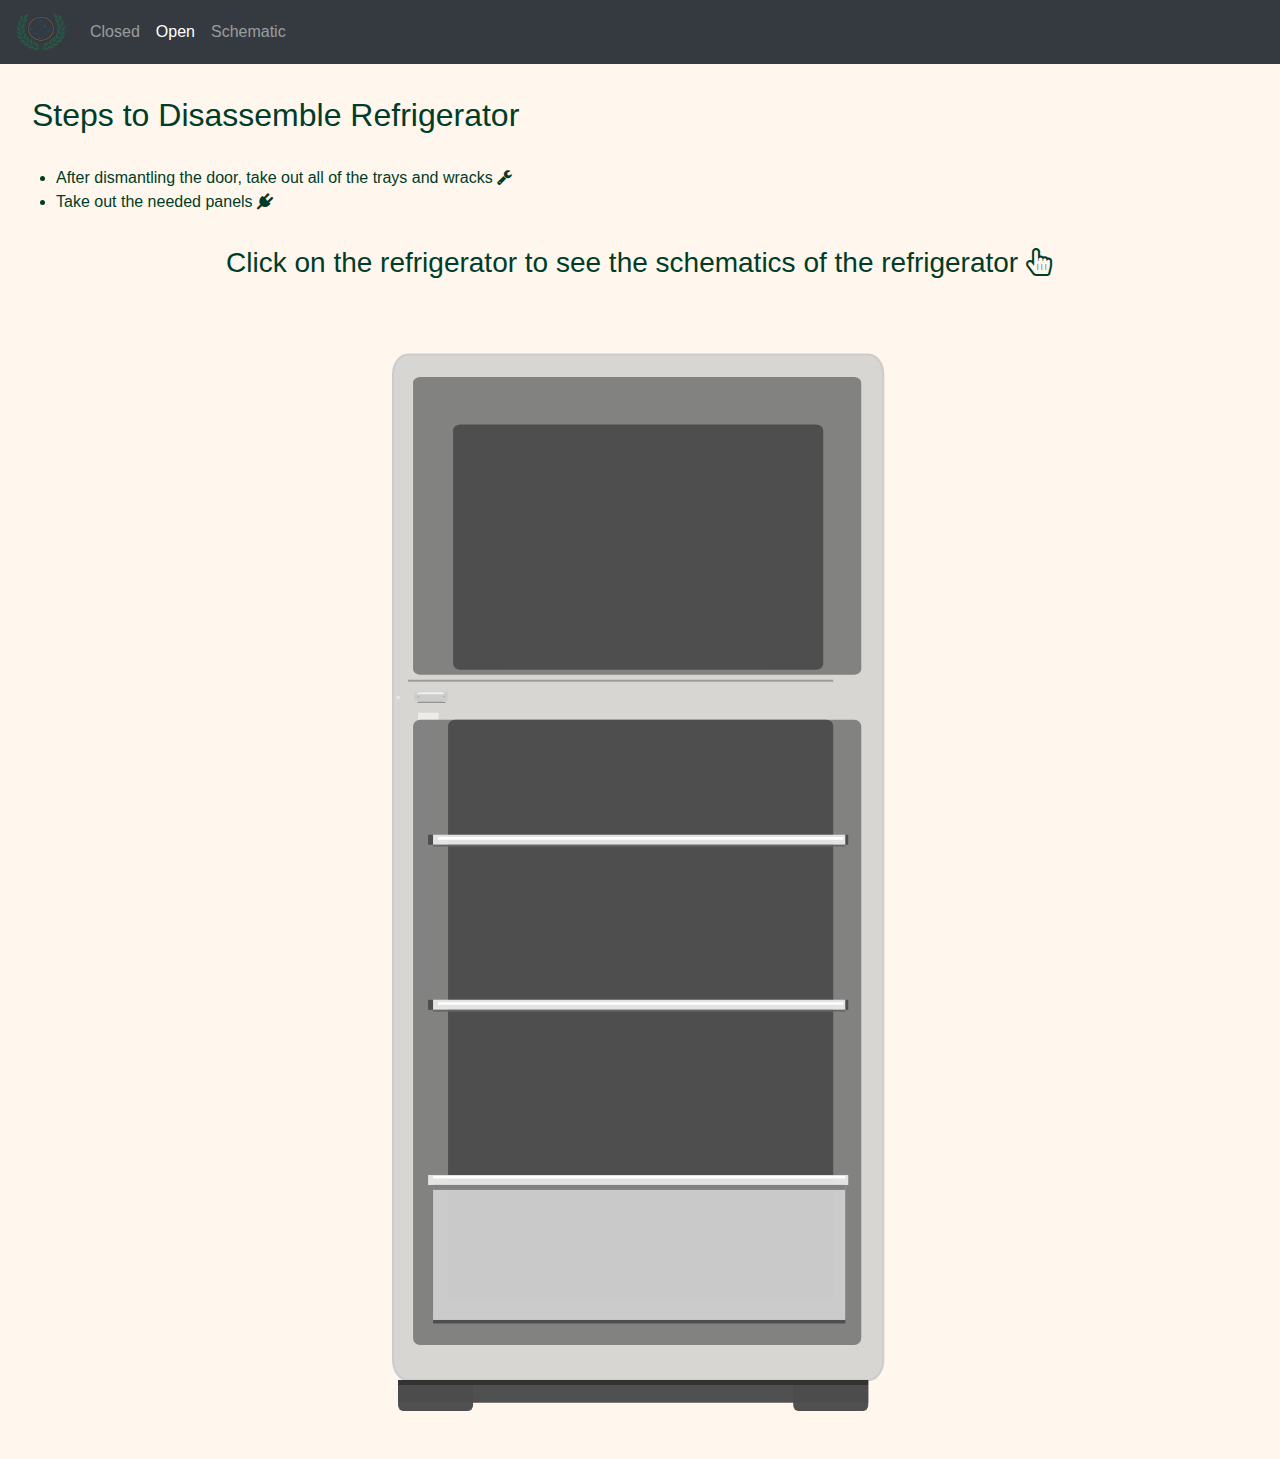
==== Open.html @ cf0338cd "Get the application ready to show" ====
<!DOCTYPE html>
<html>
	<head>
		<title>Refrigerator Teardown - Open</title>
				
		
		<script src="https://code.jquery.com/jquery-3.3.1.slim.min.js" integrity="sha384-q8i/X+965DzO0rT7abK41JStQIAqVgRVzpbzo5smXKp4YfRvH+8abtTE1Pi6jizo" crossorigin="anonymous"></script>
		<script src="https://cdnjs.cloudflare.com/ajax/libs/popper.js/1.14.7/umd/popper.min.js" integrity="sha384-UO2eT0CpHqdSJQ6hJty5KVphtPhzWj9WO1clHTMGa3JDZwrnQq4sF86dIHNDz0W1" crossorigin="anonymous"></script>
		<script src="https://stackpath.bootstrapcdn.com/bootstrap/4.3.1/js/bootstrap.min.js" integrity="sha384-JjSmVgyd0p3pXB1rRibZUAYoIIy6OrQ6VrjIEaFf/nJGzIxFDsf4x0xIM+B07jRM" crossorigin="anonymous"></script>
		
		<link rel="stylesheet" href="https://stackpath.bootstrapcdn.com/bootstrap/4.3.1/css/bootstrap.min.css" integrity="sha384-ggOyR0iXCbMQv3Xipma34MD+dH/1fQ784/j6cY/iJTQUOhcWr7x9JvoRxT2MZw1T" crossorigin="anonymous">
		<link href="https://stackpath.bootstrapcdn.com/font-awesome/4.7.0/css/font-awesome.min.css" rel="stylesheet" integrity="sha384-wvfXpqpZZVQGK6TAh5PVlGOfQNHSoD2xbE+QkPxCAFlNEevoEH3Sl0sibVcOQVnN" crossorigin="anonymous">
		<link rel="stylesheet" href="assets/css/style.css">
	</head>
	
	<body>

<!-- ===================  NAVBAR AT TOP  =================== -->
<nav class="navbar navbar-expand-md bg-dark navbar-dark">
  <a class="navbar-brand" href="#"> <img src="assets/images/Blue-Racer-Technologies-LLC-Logo-V4_small.png" alt="Blue Racer Logo"  class="img-responsive picture" ></a>
   <button class="navbar-toggler" data-toggle="collapse" data-target="#collapsibleNavbar">
    <span class="navbar-toggler-icon"></span>
  </button>
  <div class="collapse navbar-collapse" id="collapsibleNavbar">
    <ul class="navbar-nav">
      <li class="nav-item">
        <a class="nav-link" href="index.html">Closed</a>
      </li>
      <li class="nav-item">
        <a class="nav-link active" href="open.html">Open</a>
      </li>
      <li class="nav-item">
        <a class="nav-link" href="Schematic.html">Schematic</a>
      </li>    
    </ul>
  </div>  
</nav>

<!-- ======================================================== -->
		
		<h2>Steps to Disassemble Refrigerator</h2>
		<ul class="UlSpacing">
			<li>After dismantling the door, take out all of the trays and wracks <i class="fa fa-wrench"></i></li> 
			<li>Take out the needed panels <i class="fa fa-plug"></i></li>
		</ul>
		<h3>Click on the refrigerator to see the schematics of the refrigerator <i class="fa fa-hand-pointer-o"></i> </h3>

<!-- ========================== SVG FRIDGE ============================== -->

		<div class="testImg">
		<a href="Schematic.html">
		<img src="assets/images/fridgeOpen.svg" >
		</a>
		</div>
<!-- ======================================================== -->

		
		<br>
		
<footer class="section footer-classic context-dark bg-image" style="background: #2d3246;">
</footer>
	</body>
</html>
---- assets/css/style.css ----
body{
	Color: #003c28;
	background-color: #fff7ed;
	font-size: 1rem;
}

h1 {
	margin: 1rem;
	text-align: center
}

h2 {
	margin: 2rem;
}

h3{
	margin: 2rem;
	text-align:center;
}

li{
	font-size: 1rem;
}

.UlSpacing{
	margin: 1rem
}

li.ArialBlack{
	font-family: "Arial Black", Gadget, sans-serif;
}

li.ArialBody{
	  font-family: "Arial Body";
}

li.HelveticaHeader{
	font-family: "Helvetica Header";
}


li.HelveticaBody{
	font-family: "Helvetica Body";
}


li.TimesNewRomanHeader{
	font-family: "Times New Roman Header";
}


li.TimesNewRoman{
	font-family: "Times New Roman";
}


li.TimesHeader{
	font-family: "Times Header";
}

li.TimesBodyCopy{
	font-family: "Times Body Copy";
}

li.CourierNewHeader{
	font-family: "Courier New Header";
}

li.CourierNew{
	font-family: "Courier New";
}

li.CourierHeader{
	font-family: "Courier Header";
}

li.CourierBodyCopy{
	font-family: "Courier Body Copy";
}


li.VerdanaHeader{
	font-family: "Verdana Header";
}

li.Verdana{
	font-family: "Verdana";
}

li.GeorgiaHeader{
	font-family: "Georgia Header";
}

li.Georgia{
	font-family: "Georgia";
}

li.PalatinoHeader{
	font-family: "Palatino Header";
}

li.Palatino{
	font-family: Palatino
}

li.GaramondHeader{
	font-family: "Garamond Header";
}

li.Garamond{
	font-family: "Garamond";
}

li.BookmanHeader{
	font-family: "Bookman Header";
}

li.Bookman{
	font-family: "Bookman";
}

li.ComicSansMsHeader{
	font-family: "Comic";
}

li.ComicSansMs{
	font-family: "Comic Sans MS";
}

li.TrebuchetMS{
	font-family: "Trebuchet MS";
}

li.Impact{
	font-family: "Impact"
}

figure{
	margin: 3rem;
}

form{
	margin: 3rem;
}

#ParalaxScrolling{
		background: linear-gradient(rgba(255,255,255,1.5), transparent), url('../../assets/images/Glitch glow gif by Erica Anderson.gif') 50% 0 repeat fixed;
	min-height: 300px;
	padding: 40px;
}

.testImg{
	text-align:center;
}
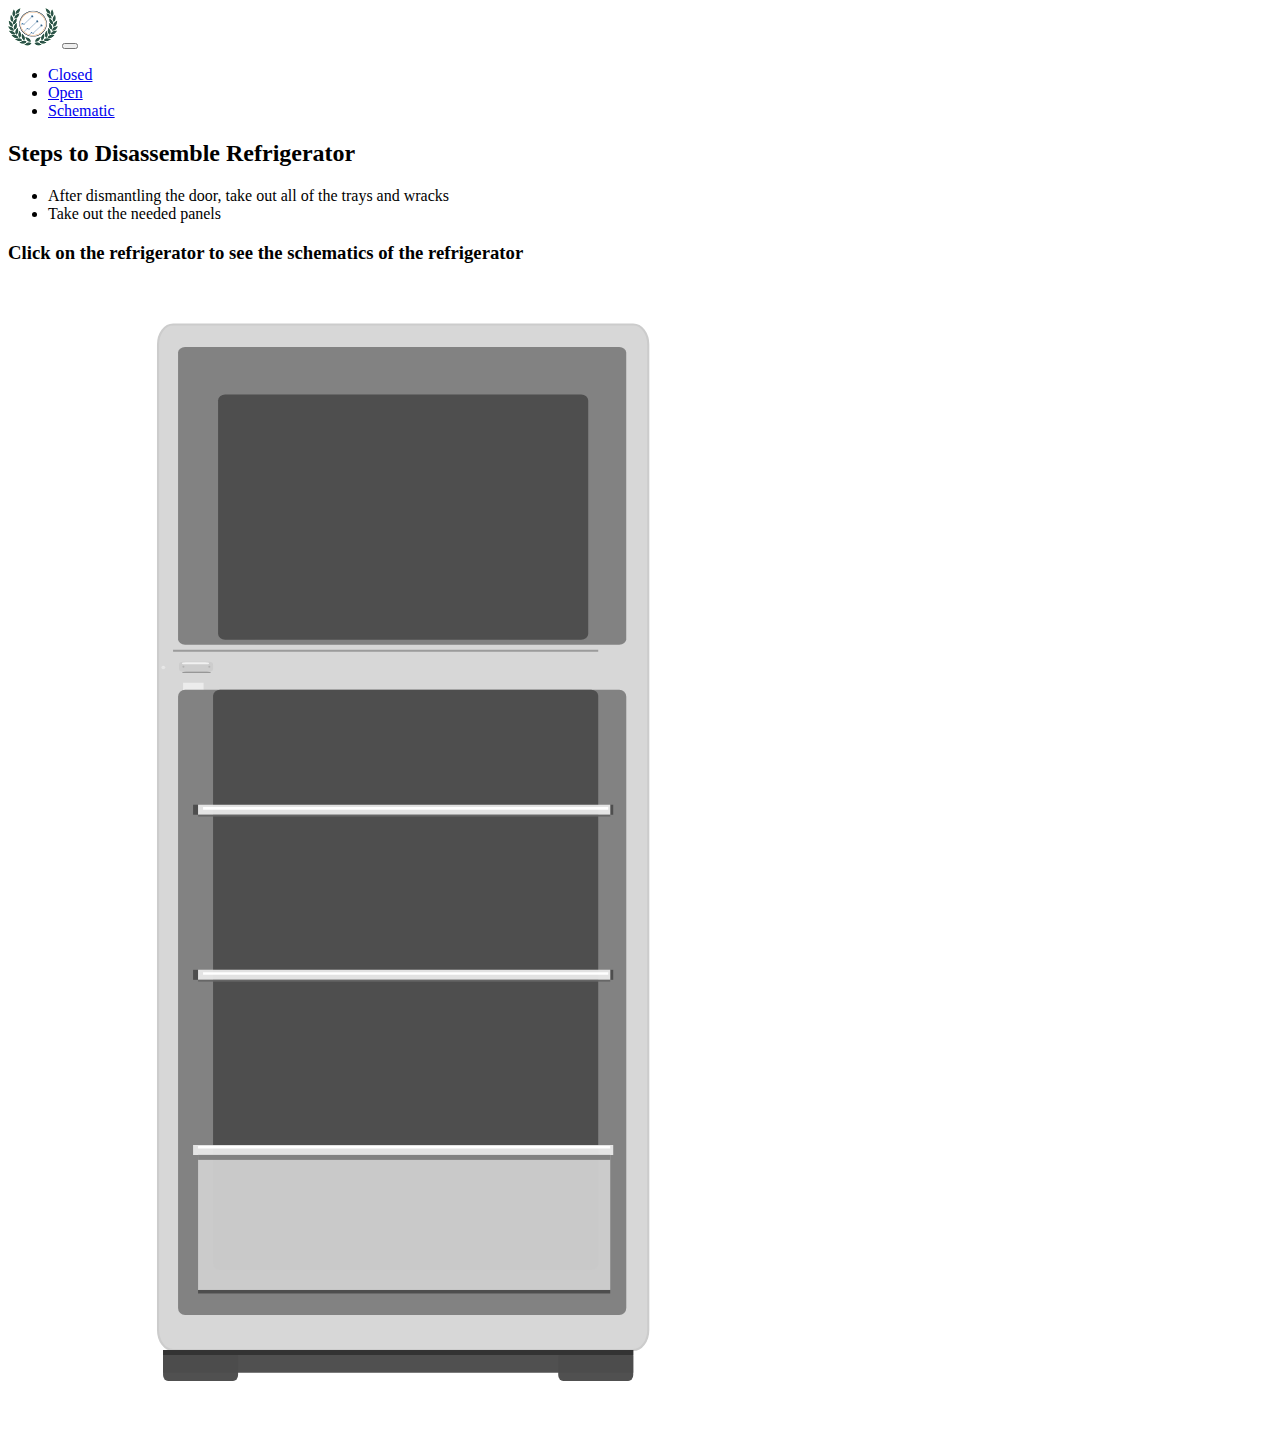
==== commit 0f29e2e2: "Add remaining pages" ====
--- a/Open.html
+++ b/Open.html
@@ -3,14 +3,42 @@
 	<head>
 		<title>Refrigerator Teardown - Open</title>
 				
+
+
+		<script type="text/javascript"
+		 src="assets/jquery-3.4.1.js"
+		>
+		</script>
+						
 		
-		<script src="https://code.jquery.com/jquery-3.3.1.slim.min.js" integrity="sha384-q8i/X+965DzO0rT7abK41JStQIAqVgRVzpbzo5smXKp4YfRvH+8abtTE1Pi6jizo" crossorigin="anonymous"></script>
-		<script src="https://cdnjs.cloudflare.com/ajax/libs/popper.js/1.14.7/umd/popper.min.js" integrity="sha384-UO2eT0CpHqdSJQ6hJty5KVphtPhzWj9WO1clHTMGa3JDZwrnQq4sF86dIHNDz0W1" crossorigin="anonymous"></script>
-		<script src="https://stackpath.bootstrapcdn.com/bootstrap/4.3.1/js/bootstrap.min.js" integrity="sha384-JjSmVgyd0p3pXB1rRibZUAYoIIy6OrQ6VrjIEaFf/nJGzIxFDsf4x0xIM+B07jRM" crossorigin="anonymous"></script>
+		</script>
+		<script type="text/javascript"
+		 src="assets/js/bootstrap.js"
+		>
+		</script>
 		
-		<link rel="stylesheet" href="https://stackpath.bootstrapcdn.com/bootstrap/4.3.1/css/bootstrap.min.css" integrity="sha384-ggOyR0iXCbMQv3Xipma34MD+dH/1fQ784/j6cY/iJTQUOhcWr7x9JvoRxT2MZw1T" crossorigin="anonymous">
-		<link href="https://stackpath.bootstrapcdn.com/font-awesome/4.7.0/css/font-awesome.min.css" rel="stylesheet" integrity="sha384-wvfXpqpZZVQGK6TAh5PVlGOfQNHSoD2xbE+QkPxCAFlNEevoEH3Sl0sibVcOQVnN" crossorigin="anonymous">
-		<link rel="stylesheet" href="assets/css/style.css">
+				<script type="text/javascript"
+		 src="assets/js/bootstrap.js.map"
+		>
+		</script>
+		
+		
+		<link rel="stylesheet" href="assets/css/bootstrap.css">
+		<link rel="stylesheet" href="assets/css/bootstrap-grid.css">
+		<link rel="stylesheet" href="assets/css/bootstrap-reboot.css">
+		
+		</script>
+
+		
+		<script type="text/javascript"
+		 src="assets/fontawesome-free-5.9.0-web/js/all.js"
+		>
+		
+		</script>
+		
+		<link rel="stylesheet" href="assets/fontawesome-free-5.9.0-web/css/all.css">
+		
+		<link rel="stylesheet" href="assets/style.css">
 	</head>
 	
 	<body>
@@ -40,10 +68,10 @@
 		
 		<h2>Steps to Disassemble Refrigerator</h2>
 		<ul class="UlSpacing">
-			<li>After dismantling the door, take out all of the trays and wracks <i class="fa fa-wrench"></i></li> 
+			<li>After dismantling the door, take out all of the trays and wracks <i class="fa fa-tools"></i></li> 
 			<li>Take out the needed panels <i class="fa fa-plug"></i></li>
 		</ul>
-		<h3>Click on the refrigerator to see the schematics of the refrigerator <i class="fa fa-hand-pointer-o"></i> </h3>
+		<h3>Click on the refrigerator to see the schematics of the refrigerator <i class="fas fa-mouse-pointer"></i> </h3>
 
 <!-- ========================== SVG FRIDGE ============================== -->
 
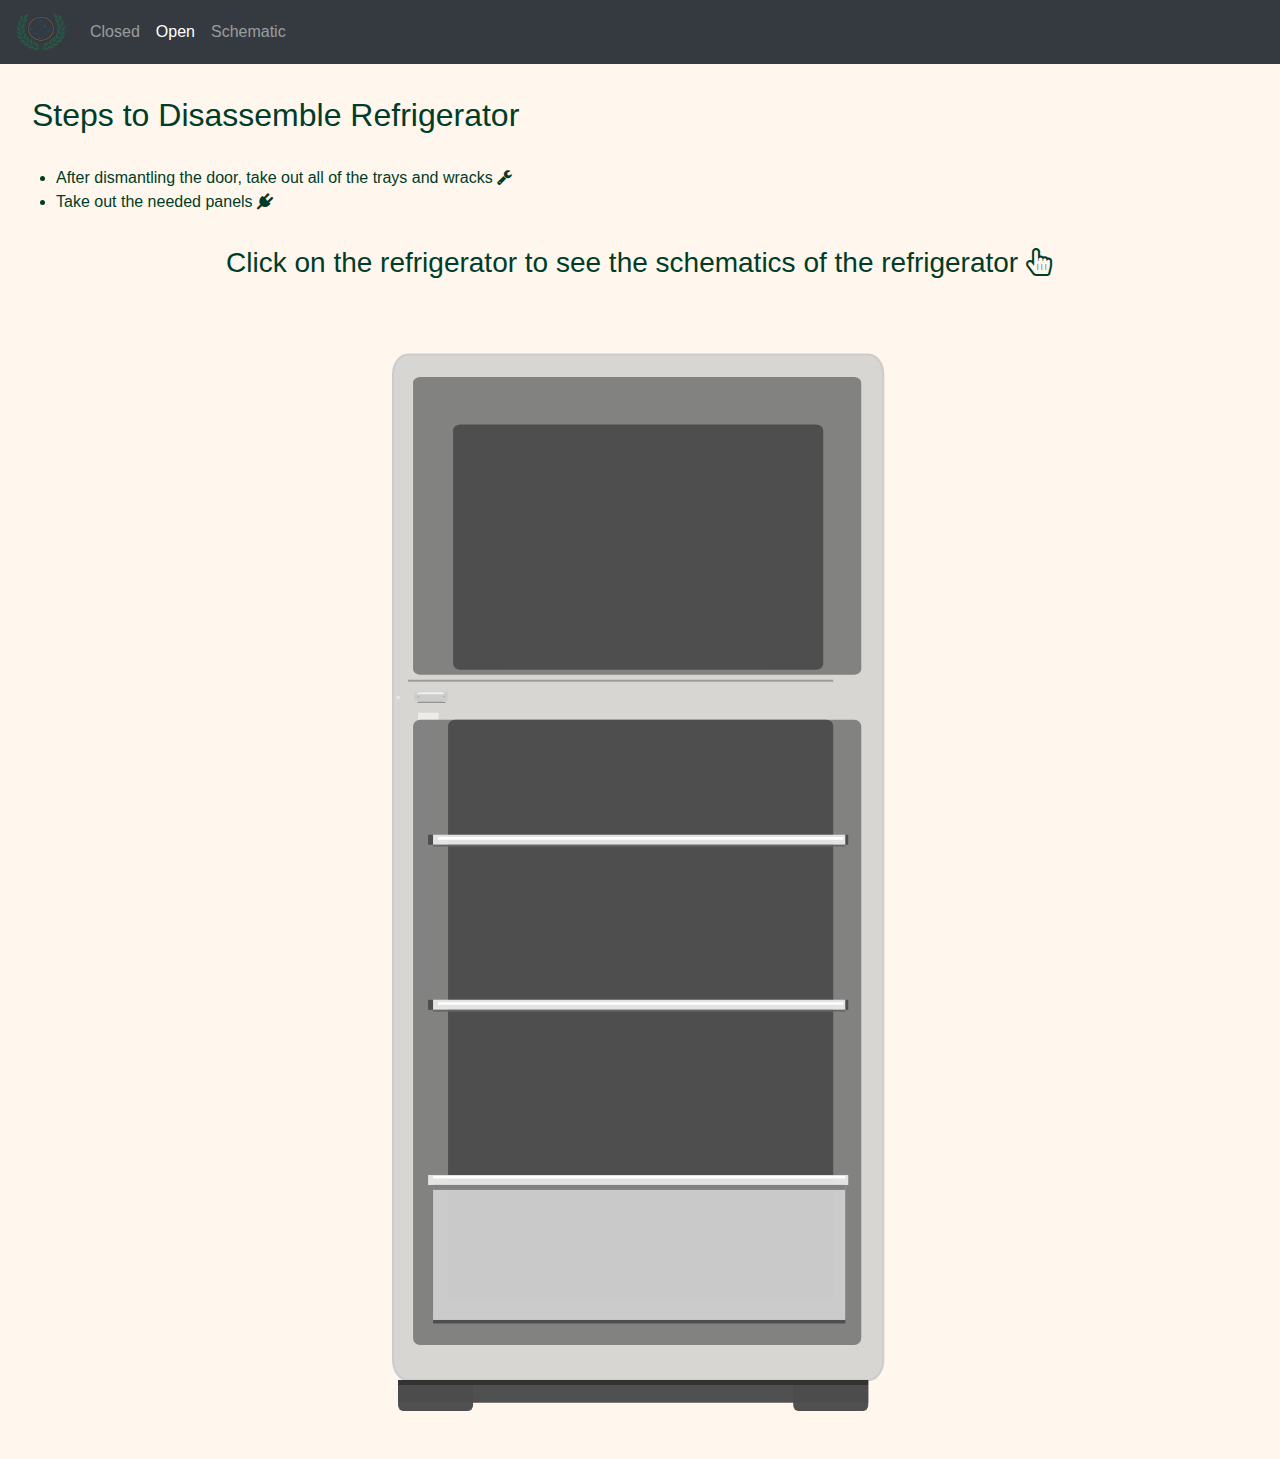
==== commit a39b7c85: "Update the document" ====
--- a/Open.html
+++ b/Open.html
@@ -3,42 +3,14 @@
 	<head>
 		<title>Refrigerator Teardown - Open</title>
 				
-
-
-		<script type="text/javascript"
-		 src="assets/jquery-3.4.1.js"
-		>
-		</script>
-						
 		
-		</script>
-		<script type="text/javascript"
-		 src="assets/js/bootstrap.js"
-		>
-		</script>
+		<script src="https://code.jquery.com/jquery-3.3.1.slim.min.js" integrity="sha384-q8i/X+965DzO0rT7abK41JStQIAqVgRVzpbzo5smXKp4YfRvH+8abtTE1Pi6jizo" crossorigin="anonymous"></script>
+		<script src="https://cdnjs.cloudflare.com/ajax/libs/popper.js/1.14.7/umd/popper.min.js" integrity="sha384-UO2eT0CpHqdSJQ6hJty5KVphtPhzWj9WO1clHTMGa3JDZwrnQq4sF86dIHNDz0W1" crossorigin="anonymous"></script>
+		<script src="https://stackpath.bootstrapcdn.com/bootstrap/4.3.1/js/bootstrap.min.js" integrity="sha384-JjSmVgyd0p3pXB1rRibZUAYoIIy6OrQ6VrjIEaFf/nJGzIxFDsf4x0xIM+B07jRM" crossorigin="anonymous"></script>
 		
-				<script type="text/javascript"
-		 src="assets/js/bootstrap.js.map"
-		>
-		</script>
-		
-		
-		<link rel="stylesheet" href="assets/css/bootstrap.css">
-		<link rel="stylesheet" href="assets/css/bootstrap-grid.css">
-		<link rel="stylesheet" href="assets/css/bootstrap-reboot.css">
-		
-		</script>
-
-		
-		<script type="text/javascript"
-		 src="assets/fontawesome-free-5.9.0-web/js/all.js"
-		>
-		
-		</script>
-		
-		<link rel="stylesheet" href="assets/fontawesome-free-5.9.0-web/css/all.css">
-		
-		<link rel="stylesheet" href="assets/style.css">
+		<link rel="stylesheet" href="https://stackpath.bootstrapcdn.com/bootstrap/4.3.1/css/bootstrap.min.css" integrity="sha384-ggOyR0iXCbMQv3Xipma34MD+dH/1fQ784/j6cY/iJTQUOhcWr7x9JvoRxT2MZw1T" crossorigin="anonymous">
+		<link href="https://stackpath.bootstrapcdn.com/font-awesome/4.7.0/css/font-awesome.min.css" rel="stylesheet" integrity="sha384-wvfXpqpZZVQGK6TAh5PVlGOfQNHSoD2xbE+QkPxCAFlNEevoEH3Sl0sibVcOQVnN" crossorigin="anonymous">
+		<link rel="stylesheet" href="assets/css/style.css">
 	</head>
 	
 	<body>
@@ -68,10 +40,10 @@
 		
 		<h2>Steps to Disassemble Refrigerator</h2>
 		<ul class="UlSpacing">
-			<li>After dismantling the door, take out all of the trays and wracks <i class="fa fa-tools"></i></li> 
+			<li>After dismantling the door, take out all of the trays and wracks <i class="fa fa-wrench"></i></li> 
 			<li>Take out the needed panels <i class="fa fa-plug"></i></li>
 		</ul>
-		<h3>Click on the refrigerator to see the schematics of the refrigerator <i class="fas fa-mouse-pointer"></i> </h3>
+		<h3>Click on the refrigerator to see the schematics of the refrigerator <i class="fa fa-hand-pointer-o"></i> </h3>
 
 <!-- ========================== SVG FRIDGE ============================== -->
 
--- a/assets/css/style.css
+++ b/assets/css/style.css
@@ -0,0 +1,154 @@
+body{
+	Color: #003c28;
+	background-color: #fff7ed;
+	font-size: 1rem;
+}
+
+h1 {
+	margin: 1rem;
+	text-align: center
+}
+
+h2 {
+	margin: 2rem;
+}
+
+h3{
+	margin: 2rem;
+	text-align:center;
+}
+
+li{
+	font-size: 1rem;
+}
+
+.UlSpacing{
+	margin: 1rem
+}
+
+li.ArialBlack{
+	font-family: "Arial Black", Gadget, sans-serif;
+}
+
+li.ArialBody{
+	  font-family: "Arial Body";
+}
+
+li.HelveticaHeader{
+	font-family: "Helvetica Header";
+}
+
+
+li.HelveticaBody{
+	font-family: "Helvetica Body";
+}
+
+
+li.TimesNewRomanHeader{
+	font-family: "Times New Roman Header";
+}
+
+
+li.TimesNewRoman{
+	font-family: "Times New Roman";
+}
+
+
+li.TimesHeader{
+	font-family: "Times Header";
+}
+
+li.TimesBodyCopy{
+	font-family: "Times Body Copy";
+}
+
+li.CourierNewHeader{
+	font-family: "Courier New Header";
+}
+
+li.CourierNew{
+	font-family: "Courier New";
+}
+
+li.CourierHeader{
+	font-family: "Courier Header";
+}
+
+li.CourierBodyCopy{
+	font-family: "Courier Body Copy";
+}
+
+
+li.VerdanaHeader{
+	font-family: "Verdana Header";
+}
+
+li.Verdana{
+	font-family: "Verdana";
+}
+
+li.GeorgiaHeader{
+	font-family: "Georgia Header";
+}
+
+li.Georgia{
+	font-family: "Georgia";
+}
+
+li.PalatinoHeader{
+	font-family: "Palatino Header";
+}
+
+li.Palatino{
+	font-family: Palatino
+}
+
+li.GaramondHeader{
+	font-family: "Garamond Header";
+}
+
+li.Garamond{
+	font-family: "Garamond";
+}
+
+li.BookmanHeader{
+	font-family: "Bookman Header";
+}
+
+li.Bookman{
+	font-family: "Bookman";
+}
+
+li.ComicSansMsHeader{
+	font-family: "Comic";
+}
+
+li.ComicSansMs{
+	font-family: "Comic Sans MS";
+}
+
+li.TrebuchetMS{
+	font-family: "Trebuchet MS";
+}
+
+li.Impact{
+	font-family: "Impact"
+}
+
+figure{
+	margin: 3rem;
+}
+
+form{
+	margin: 3rem;
+}
+
+#ParalaxScrolling{
+		background: linear-gradient(rgba(255,255,255,1.5), transparent), url('../../assets/images/Glitch glow gif by Erica Anderson.gif') 50% 0 repeat fixed;
+	min-height: 300px;
+	padding: 40px;
+}
+
+.testImg{
+	text-align:center;
+}